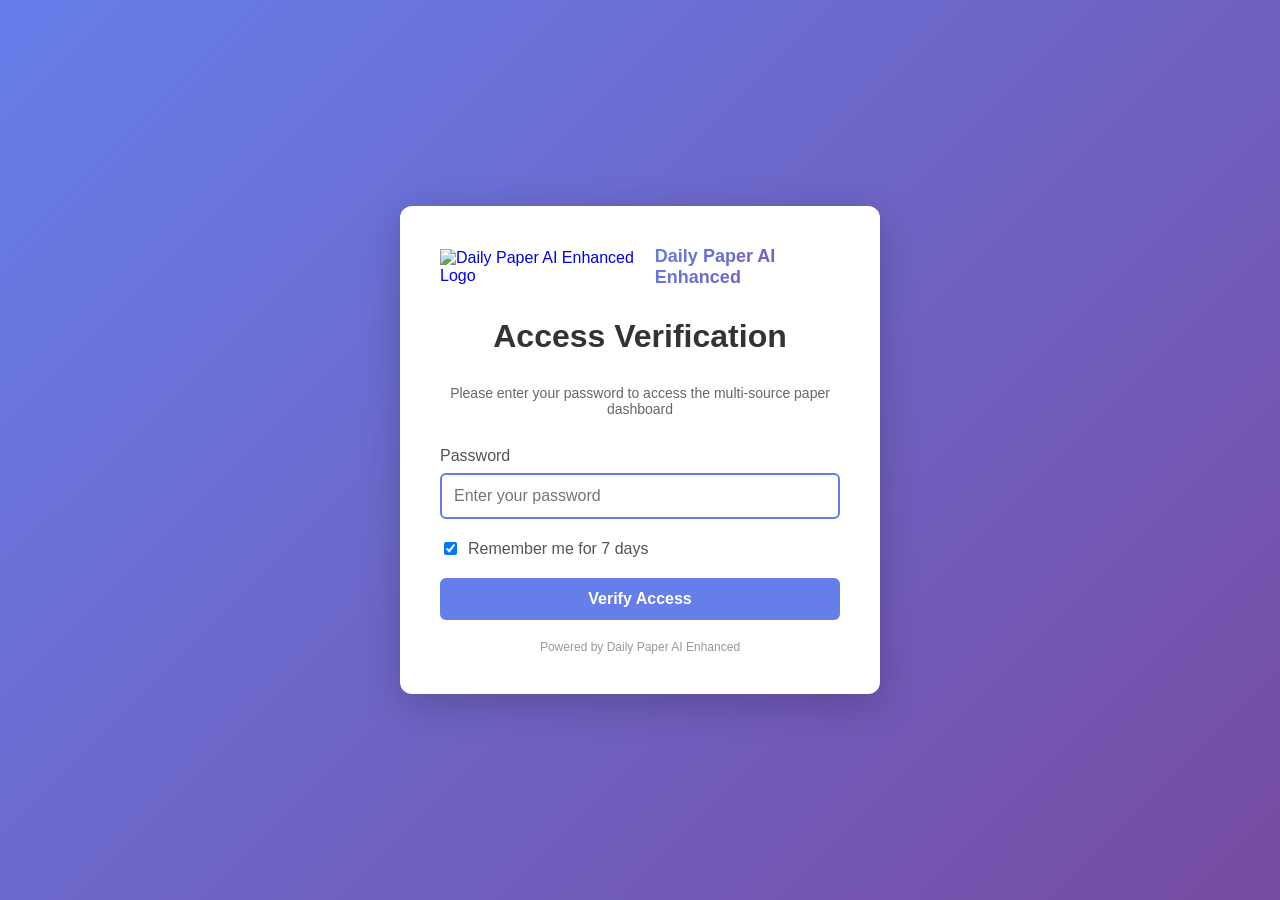
==== login.html @ 7dcc80c2 "Add multi-source paper pipeline and frontend docs" ====
<!DOCTYPE html>
<html lang="en">
<head>
    <meta charset="UTF-8">
    <meta name="viewport" content="width=device-width, initial-scale=1.0">
    <title>Access Verification - Daily Paper AI Enhanced</title>
    <script src="js/data-config.js"></script>
    <script src="js/site-config.js"></script>
    <style>
        /* Clean login page styling */
        body {
            font-family: -apple-system, BlinkMacSystemFont, 'Segoe UI', Arial, sans-serif;
            display: flex;
            justify-content: center;
            align-items: center;
            min-height: 100vh;
            margin: 0;
            background: linear-gradient(135deg, #667eea 0%, #764ba2 100%);
        }
        .login-container {
            background: white;
            padding: 40px;
            border-radius: 12px;
            box-shadow: 0 10px 40px rgba(0,0,0,0.2);
            width: 90%;
            max-width: 400px;
        }
        h1 {
            margin: 0 0 30px;
            color: #333;
            text-align: center;
        }
        .subtitle {
            text-align: center;
            color: #666;
            margin-bottom: 30px;
            font-size: 14px;
        }
        .input-group {
            margin-bottom: 20px;
        }
        label {
            display: block;
            margin-bottom: 8px;
            color: #555;
            font-weight: 500;
        }
        input[type="password"] {
            width: 100%;
            padding: 12px;
            border: 2px solid #ddd;
            border-radius: 6px;
            font-size: 16px;
            box-sizing: border-box;
            transition: border-color 0.3s;
        }
        input[type="password"]:focus {
            outline: none;
            border-color: #667eea;
        }
        button {
            width: 100%;
            padding: 12px;
            background: #667eea;
            color: white;
            border: none;
            border-radius: 6px;
            font-size: 16px;
            font-weight: 600;
            cursor: pointer;
            transition: background 0.3s;
        }
        button:hover {
            background: #5568d3;
        }
        button:active {
            transform: translateY(1px);
        }
        .error-message {
            color: #e74c3c;
            margin-top: 10px;
            text-align: center;
            font-size: 14px;
            display: none;
            padding: 10px;
            background: #fee;
            border-radius: 6px;
            animation: shake 0.5s;
        }
        @keyframes shake {
            0%, 100% { transform: translateX(0); }
            25% { transform: translateX(-10px); }
            75% { transform: translateX(10px); }
        }
        .remember-me {
            margin-top: 15px;
            margin-bottom: 20px;
            display: flex;
            align-items: center;
            gap: 8px;
        }
        .remember-me input[type="checkbox"] {
            width: auto;
            cursor: pointer;
        }
        .remember-me label {
            margin: 0;
            font-weight: normal;
            cursor: pointer;
        }
        .footer {
            margin-top: 20px;
            text-align: center;
            font-size: 12px;
            color: #999;
        }
        /* Site logo styles */
        .site-logo {
            display: flex;
            align-items: center;
            justify-content: center;
            text-decoration: none !important;
            margin-bottom: 30px;
            gap: 10px;
            transition: all 0.2s ease;
        }
        .site-logo:hover {
            text-decoration: none;
            opacity: 0.9;
        }
        .logo-image {
            height: 36px;
            width: auto;
        }
        .site-title {
            font-size: 18px;
            font-weight: 600;
            background: linear-gradient(135deg, #667eea 0%, #764ba2 100%);
            -webkit-background-clip: text;
            -webkit-text-fill-color: transparent;
            background-clip: text;
        }
    </style>
</head>
<body>
    <div class="login-container">
        <a href="index.html" class="site-logo">
            <img src="assets/logo2-removebg-preview.png" alt="Daily Paper AI Enhanced Logo" class="logo-image" data-site-logo-alt>
            <span class="site-title" data-site-title>Daily Paper AI Enhanced</span>
        </a>
        <h1>Access Verification</h1>
        <div class="subtitle">Please enter your password to access the multi-source paper dashboard</div>
        <form id="loginForm">
            <div class="input-group">
                <label for="password">Password</label>
                <input
                    type="password"
                    id="password"
                    name="password"
                    placeholder="Enter your password"
                    required
                    autofocus
                    autocomplete="current-password"
                >
            </div>
            <div class="remember-me">
                <input type="checkbox" id="rememberMe" checked>
                <label for="rememberMe">Remember me for 7 days</label>
            </div>
            <button type="submit">Verify Access</button>
            <div class="error-message" id="errorMessage">
                ❌ Invalid password. Please try again.
            </div>
        </form>
        <div class="footer">
            Powered by <span data-site-title>Daily Paper AI Enhanced</span>
        </div>
    </div>

    <script src="js/auth-config.js"></script>
    <script src="js/auth.js"></script>
    <script>
        const form = document.getElementById('loginForm');
        const passwordInput = document.getElementById('password');
        const rememberMe = document.getElementById('rememberMe');
        const errorMessage = document.getElementById('errorMessage');

        // If already authenticated, redirect to target page
        if (Auth.isAuthenticated()) {
            const redirect = new URLSearchParams(window.location.search).get('redirect') || 'index.html';
            window.location.href = redirect;
        }

        form.addEventListener('submit', async (e) => {
            e.preventDefault();
            const password = passwordInput.value;
            const remember = rememberMe.checked;

            if (await Auth.login(password, remember)) {
                // Login successful, redirect
                const redirect = new URLSearchParams(window.location.search).get('redirect') || 'index.html';
                window.location.href = redirect;
            } else {
                // Login failed
                errorMessage.style.display = 'block';
                passwordInput.value = '';
                passwordInput.focus();

                // Hide error message after 3 seconds
                setTimeout(() => {
                    errorMessage.style.display = 'none';
                }, 3000);
            }
        });

        // Handle Enter key in password field
        passwordInput.addEventListener('keypress', (e) => {
            if (e.key === 'Enter') {
                form.dispatchEvent(new Event('submit'));
            }
        });
    </script>
</body>
</html>
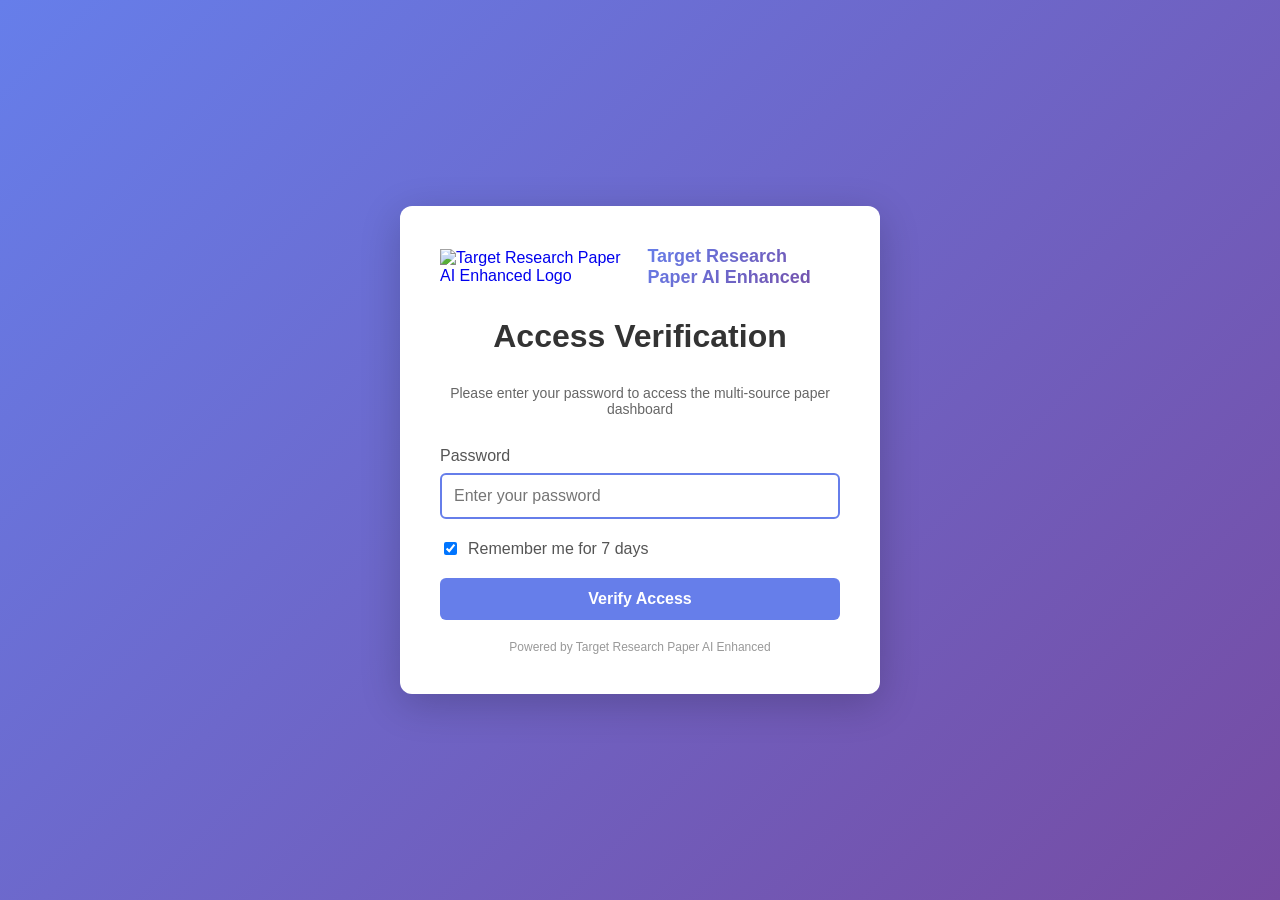
==== commit c5e84c29: "Update project branding and enhance functionality - Changed project name from "Daily Paper AI Enhanc" ====
--- a/login.html
+++ b/login.html
@@ -3,7 +3,7 @@
 <head>
     <meta charset="UTF-8">
     <meta name="viewport" content="width=device-width, initial-scale=1.0">
-    <title>Access Verification - Daily Paper AI Enhanced</title>
+    <title>Access Verification - Target Research Paper AI Enhanced</title>
     <script src="js/data-config.js"></script>
     <script src="js/site-config.js"></script>
     <style>
@@ -145,8 +145,8 @@
 <body>
     <div class="login-container">
         <a href="index.html" class="site-logo">
-            <img src="assets/logo2-removebg-preview.png" alt="Daily Paper AI Enhanced Logo" class="logo-image" data-site-logo-alt>
-            <span class="site-title" data-site-title>Daily Paper AI Enhanced</span>
+            <img src="assets/logo2-removebg-preview.png" alt="Target Research Paper AI Enhanced Logo" class="logo-image" data-site-logo-alt>
+            <span class="site-title" data-site-title>Target Research Paper AI Enhanced</span>
         </a>
         <h1>Access Verification</h1>
         <div class="subtitle">Please enter your password to access the multi-source paper dashboard</div>
@@ -173,12 +173,12 @@
             </div>
         </form>
         <div class="footer">
-            Powered by <span data-site-title>Daily Paper AI Enhanced</span>
+            Powered by <span data-site-title>Target Research Paper AI Enhanced</span>
         </div>
     </div>
 
-    <script src="js/auth-config.js"></script>
-    <script src="js/auth.js"></script>
+    <script src="js/auth-config.js?v=auth-1"></script>
+    <script src="js/auth.js?v=auth-1"></script>
     <script>
         const form = document.getElementById('loginForm');
         const passwordInput = document.getElementById('password');
